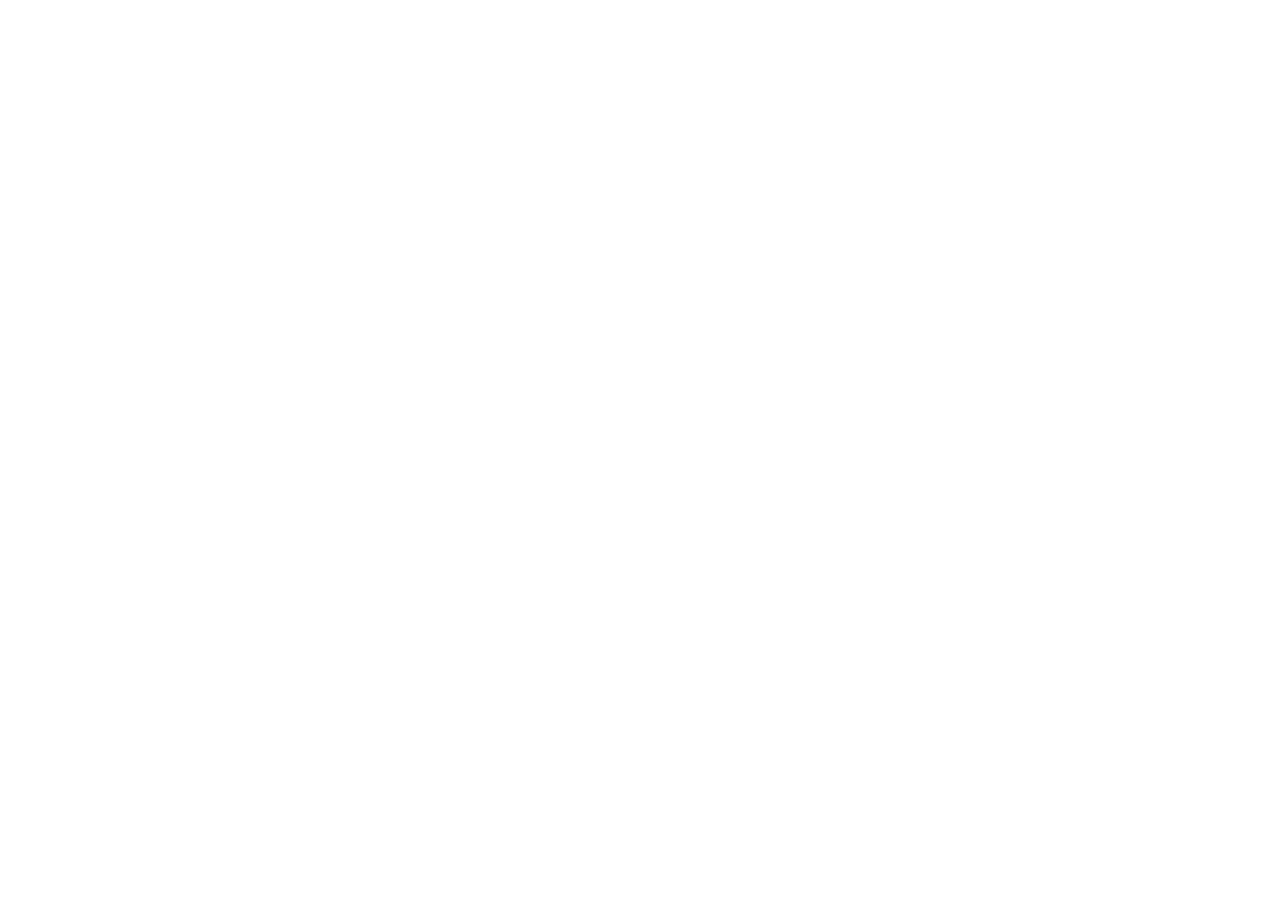
==== bunin.html @ ada85713 "версия 1" ====
<!DOCTYPE html>
<html lang="en">
<head>
    <meta charset="UTF-8">
    <meta name="viewport" content="width=device-width, initial-scale=1.0">
    <title>Document</title>
</head>
<body>
    
</body>
</html>
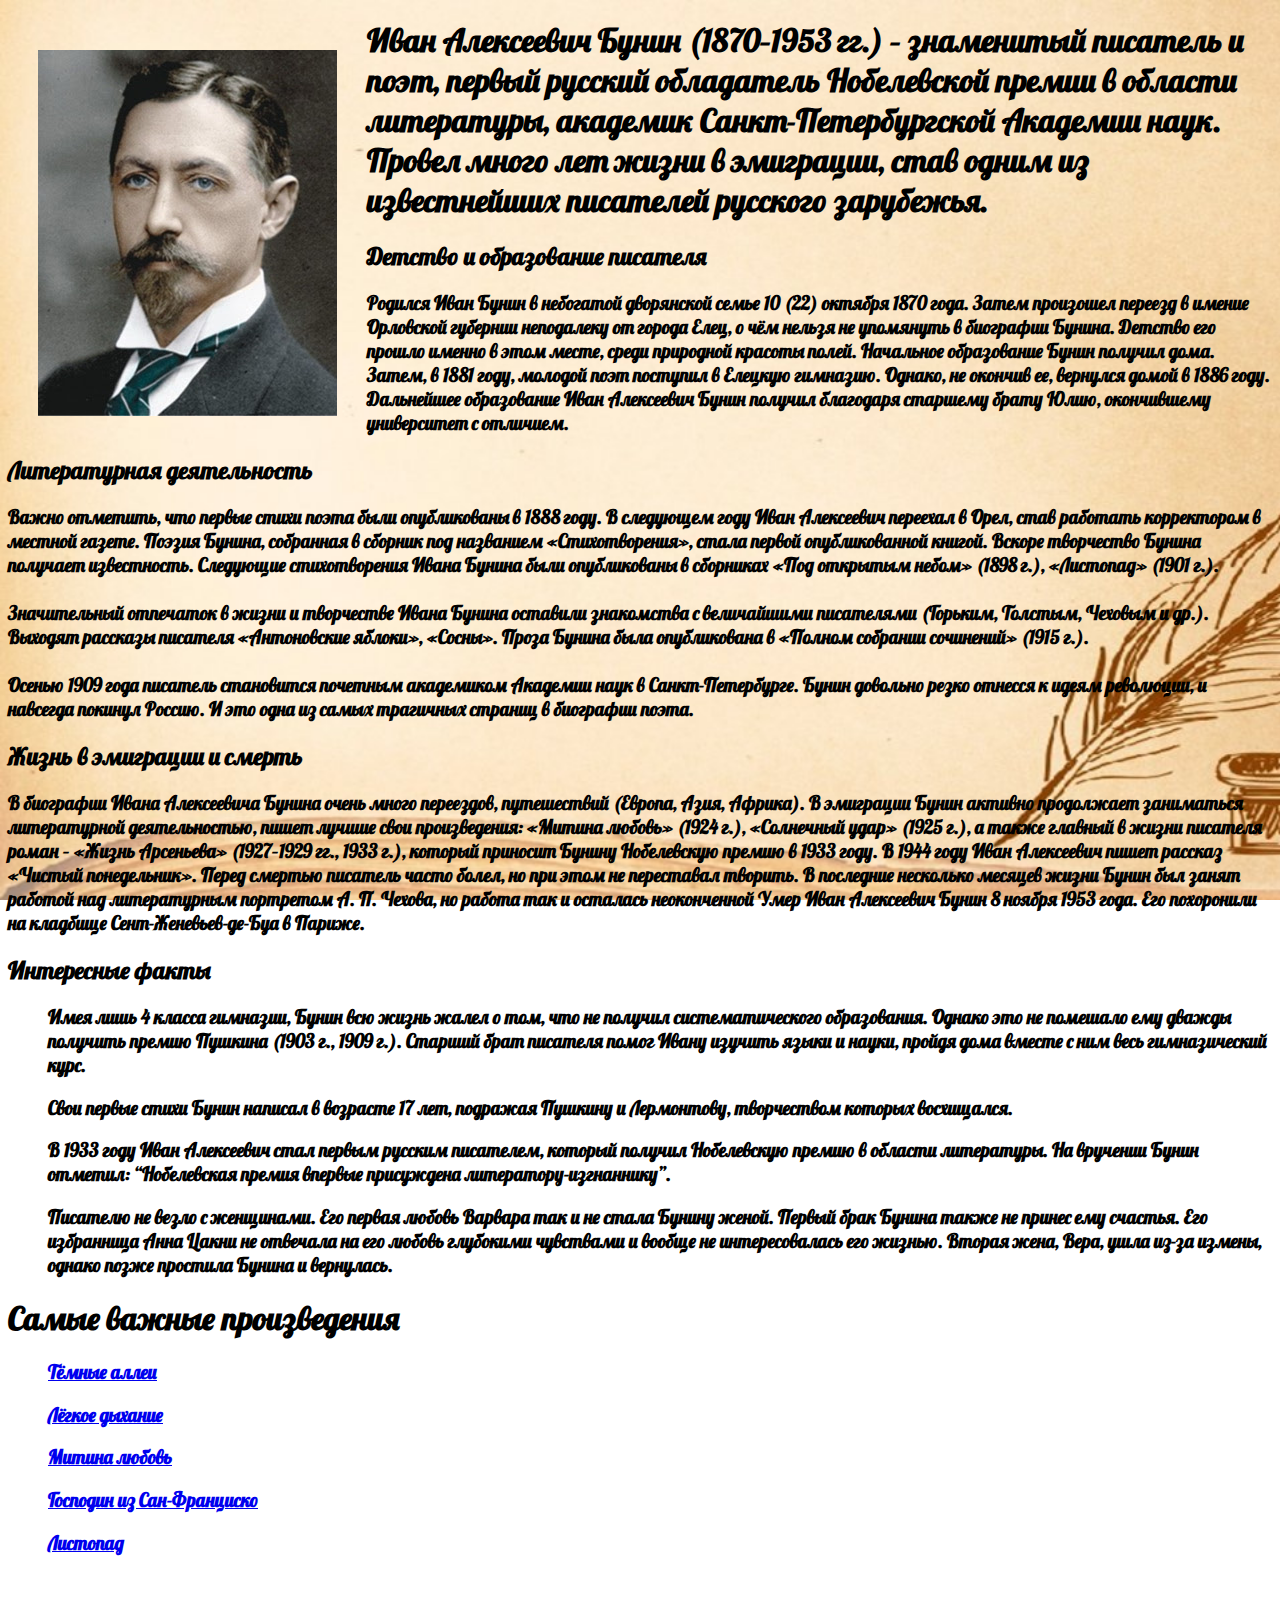
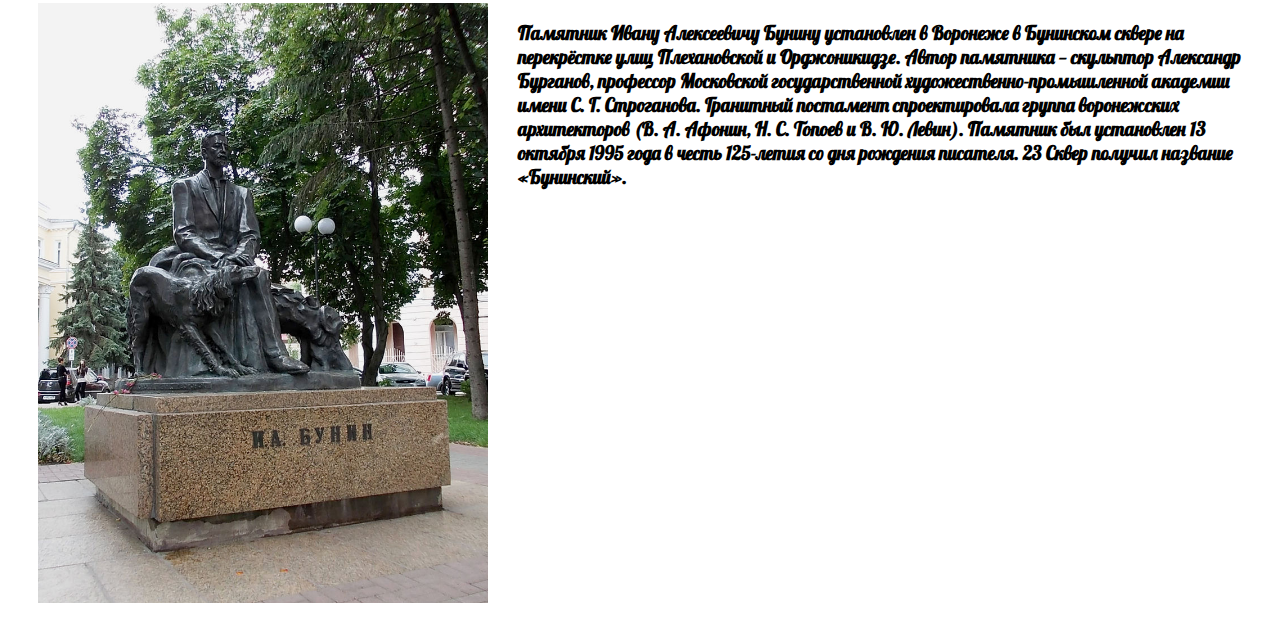
==== commit 9e380942: "2 версия" ====
--- a/bunin.html
+++ b/bunin.html
@@ -3,9 +3,50 @@
 <head>
     <meta charset="UTF-8">
     <meta name="viewport" content="width=device-width, initial-scale=1.0">
-    <title>Document</title>
+    <link rel="stylesheet" href="dop.css">
+    <link rel="preconnect" href="https://fonts.googleapis.com">
+    <link rel="preconnect" href="https://fonts.gstatic.com" crossorigin>
+    <link href="https://fonts.googleapis.com/css2?family=Lobster&display=swap" rel="stylesheet">
+    <title>Бунин</title>
 </head>
 <body>
-    
+    <img src="бунин.jpg" style="float:left; margin:30px">
+    <h1 style="margin-top: 20px;">Иван Алексеевич Бунин (1870–1953 гг.) – знаменитый писатель и поэт, первый русский обладатель Нобелевской премии в области литературы, академик Санкт-Петербургской Академии наук. Провел много лет жизни в эмиграции, став одним из известнейших писателей русского зарубежья.</h1>
+    <h2>Детство и образование писателя </h2>
+    <h3>Родился Иван Бунин в небогатой дворянской семье 10 (22) октября 1870 года. Затем произошел переезд в имение Орловской губернии неподалеку от города Елец, о чём нельзя не упомянуть в биографии Бунина. Детство его прошло именно в этом месте, среди природной красоты полей.
+        Начальное образование Бунин получил дома. Затем, в 1881 году, молодой поэт поступил в Елецкую гимназию. Однако, не окончив ее, вернулся домой в 1886 году. Дальнейшее образование Иван Алексеевич Бунин получил благодаря старшему брату Юлию, окончившему университет с отличием.
+        </h3>
+    <h2>Литературная деятельность</h2>
+    <h3>Важно отметить, что первые стихи поэта были опубликованы в 1888 году. В следующем году Иван Алексеевич переехал в Орел, став работать корректором в местной газете. Поэзия Бунина, собранная в сборник под названием «Стихотворения», стала первой опубликованной книгой. Вскоре творчество Бунина получает известность. Следующие стихотворения Ивана Бунина были опубликованы в сборниках «Под открытым небом» (1898 г.), «Листопад» (1901 г.).
+        <br><br>Значительный отпечаток в жизни и творчестве Ивана Бунина оставили знакомства с величайшими писателями (Горьким, Толстым, Чеховым и др.). Выходят рассказы писателя «Антоновские яблоки», «Сосны». Проза Бунина была опубликована в «Полном собрании сочинений» (1915 г.).
+        <br><br>Осенью 1909 года писатель становится почетным академиком Академии наук в Санкт-Петербурге. Бунин довольно резко отнесся к идеям революции, и навсегда покинул Россию. И это одна из самых трагичных страниц в биографии поэта.
+    </h3>
+    <h2>Жизнь в эмиграции и смерть</h2>
+    <h3>В биографии Ивана Алексеевича Бунина очень много переездов, путешествий (Европа, Азия, Африка). В эмиграции Бунин активно продолжает заниматься литературной деятельностью, пишет лучшие свои произведения: «Митина любовь» (1924 г.), «Солнечный удар» (1925 г.), а также главный в жизни писателя роман – «Жизнь Арсеньева» (1927–1929 гг., 1933 г.), который приносит Бунину Нобелевскую премию в 1933 году. В 1944 году Иван Алексеевич пишет рассказ «Чистый понедельник».
+        Перед смертью писатель часто болел, но при этом не переставал творить. В последние несколько месяцев жизни Бунин был занят работой над литературным портретом А. П. Чехова, но работа так и осталась неоконченной
+        Умер Иван Алексеевич Бунин 8 ноября 1953 года. Его похоронили на кладбище Сент-Женевьев-де-Буа в Париже.
+    </h3>
+    <h2>Интересные факты
+    </h2>
+    <h3>
+        <ul>Имея лишь 4 класса гимназии, Бунин всю жизнь жалел о том, что не получил систематического образования. Однако это не помешало ему дважды получить премию Пушкина (1903 г., 1909 г.). Старший брат писателя помог Ивану изучить языки и науки, пройдя дома вместе с ним весь гимназический курс. </ul>
+        <ul>Свои первые стихи Бунин написал в возрасте 17 лет, подражая Пушкину и Лермонтову, творчеством которых восхищался. </ul>
+        <ul>В 1933 году Иван Алексеевич стал первым русским писателем, который получил Нобелевскую премию в области литературы. На вручении Бунин отметил: “Нобелевская премия впервые присуждена литератору-изгнаннику”.
+        </ul>
+        <ul>Писателю не везло с женщинами. Его первая любовь Варвара так и не стала Бунину женой. Первый брак Бунина также не принес ему счастья. Его избранница Анна Цакни не отвечала на его любовь глубокими чувствами и вообще не интересовалась его жизнью. Вторая жена, Вера, ушла из-за измены, однако позже простила Бунина и вернулась.
+        </ul>
+    </h3>
+    <h1>Самые важные произведения</h1>
+    <h3>
+        <a href="https://ilibrary.ru/text/1021/p.1/index.html" target=_blank><ul>Тёмные аллеи</ul></a>
+        <a href="https://ilibrary.ru/text/1052/p.1/index.html" target=_blank><ul>Лёгкое дыхание</ul></a>
+        <a href="https://ilibrary.ru/text/1017/p.1/index.html" target=_blank><ul>Митина любовь</ul></a>
+        <a href="https://ilibrary.ru/text/1016/p.1/index.html" target=_blank><ul>Господин из Сан-Франциско</ul></a>
+        <a href="https://ilibrary.ru/text/1489/p.1/index.html" target=_blank><ul>Листопад</ul></a>
+    </h3>
+    <img src="памятник бунину.jpg" style="float:left; height:600px; margin:30px">
+    <h3><br><br>Памятник Ивану Алексеевичу Бунину установлен в Воронеже в Бунинском сквере на перекрёстке улиц Плехановской и Орджоникидзе. 
+        Автор памятника — скульптор Александр Бурганов, профессор Московской государственной художественно-промышленной академии имени С. Г. Строганова. Гранитный постамент спроектировала группа воронежских архитекторов (В. А. Афонин, Н. С. Топоев и В. Ю. Левин).  
+        Памятник был установлен 13 октября 1995 года в честь 125-летия со дня рождения писателя. 23 Сквер получил название «Бунинский».</h3>
 </body>
 </html>--- a/dop.css
+++ b/dop.css
@@ -0,0 +1,9 @@
+body{
+    background-image: url("литературный фон.jpg");
+    background-repeat: no-repeat;
+    background-size: cover;
+    background-attachment: fixed;
+    font-family: "Lobster";
+    font-weight: 200;
+    font-style: normal;
+}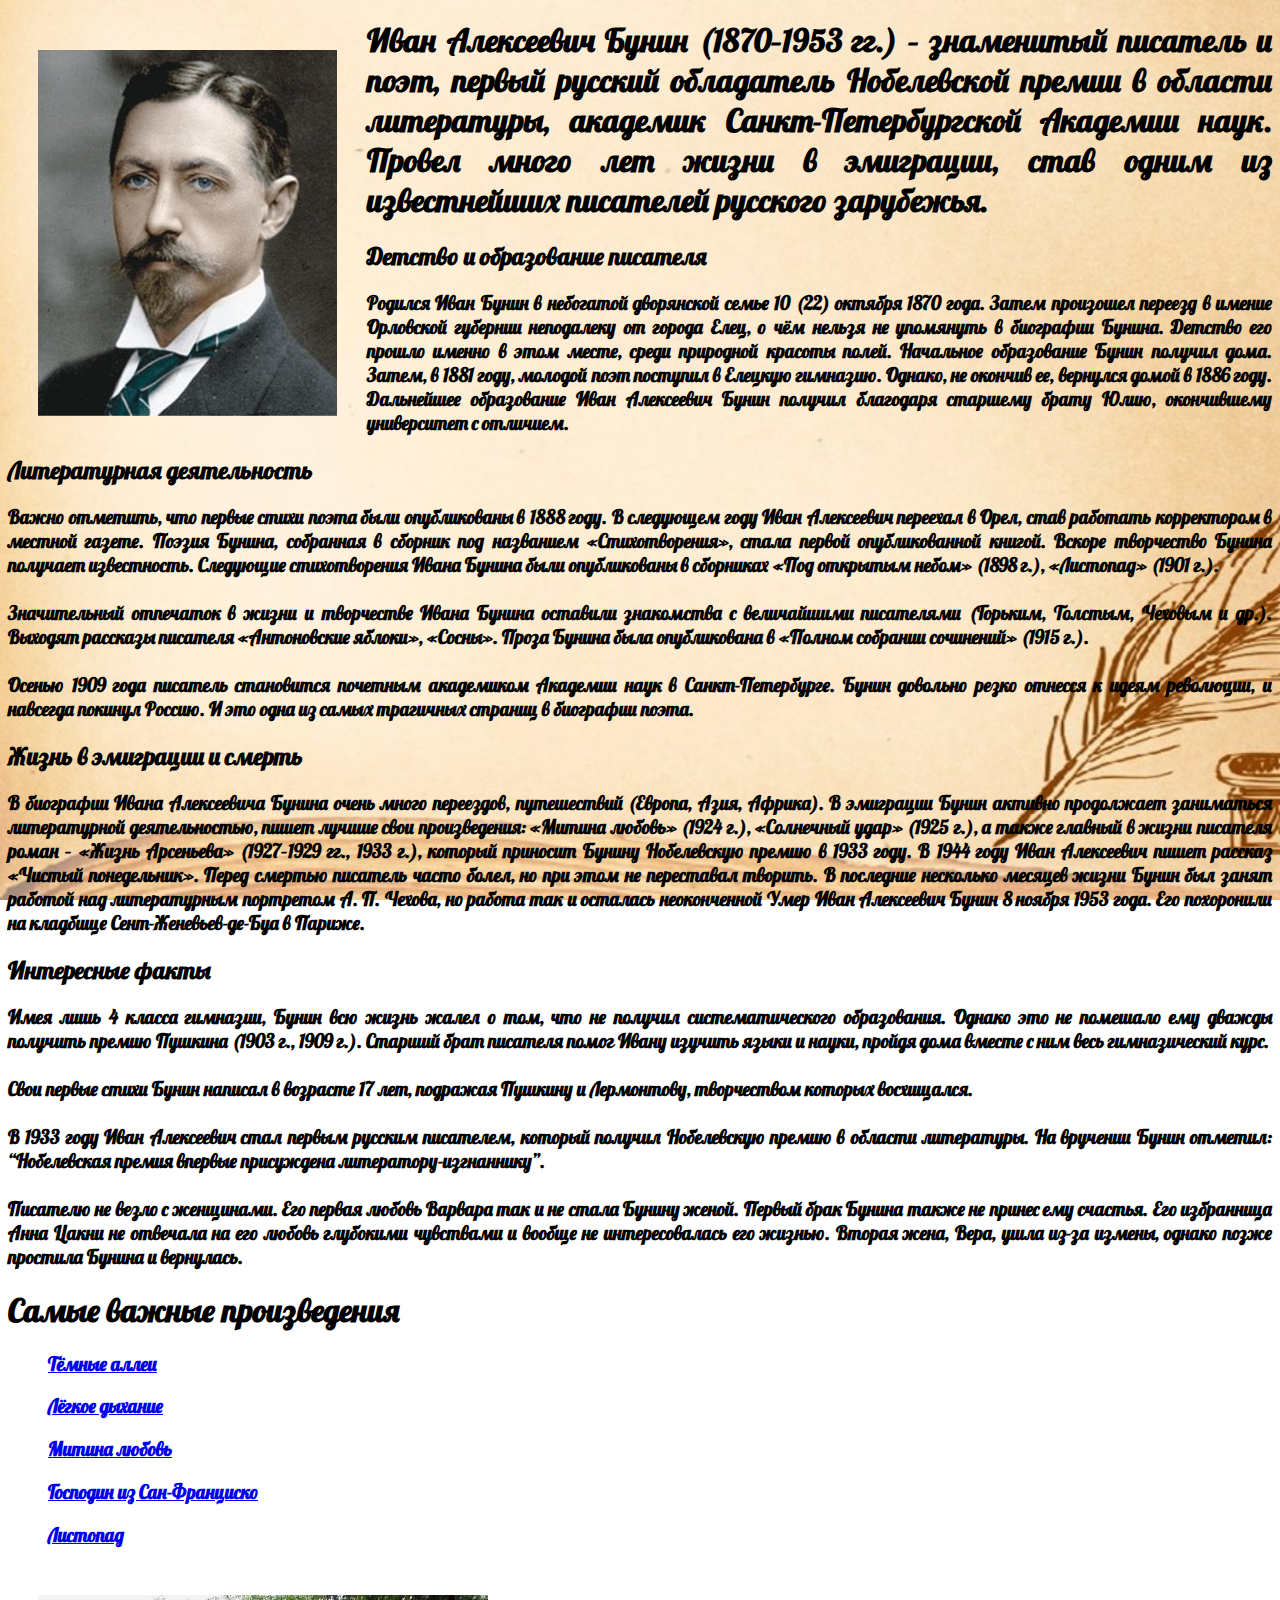
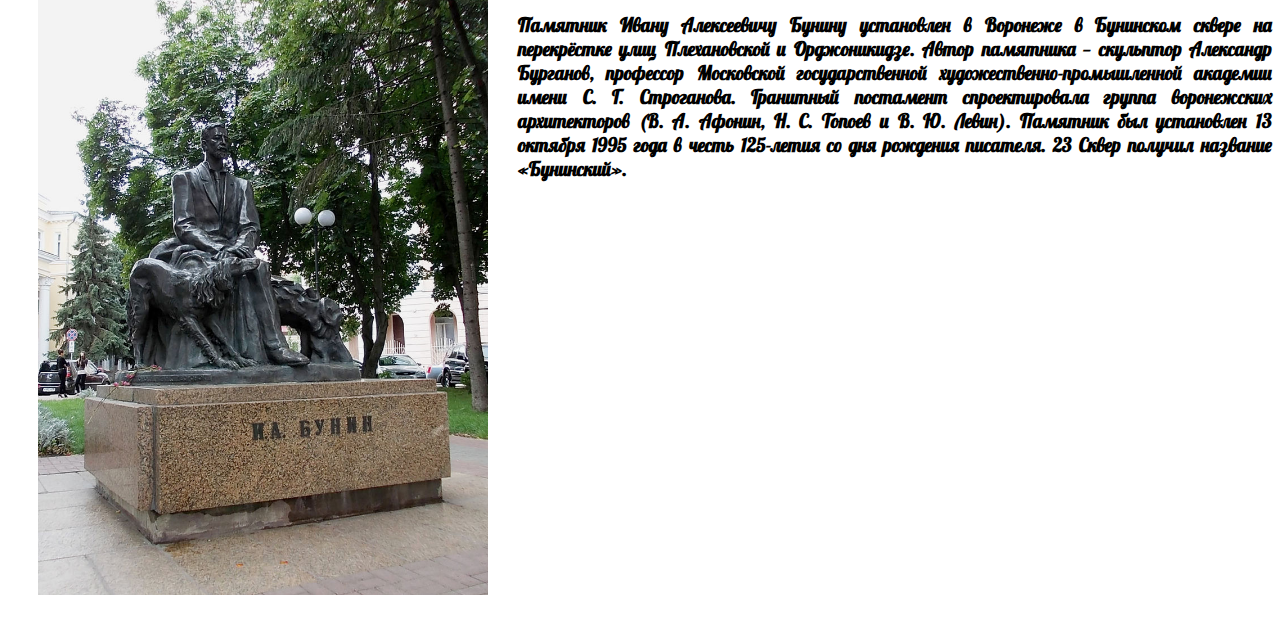
==== commit 56e0535c: "верися 3" ====
--- a/bunin.html
+++ b/bunin.html
@@ -29,12 +29,10 @@
     <h2>Интересные факты
     </h2>
     <h3>
-        <ul>Имея лишь 4 класса гимназии, Бунин всю жизнь жалел о том, что не получил систематического образования. Однако это не помешало ему дважды получить премию Пушкина (1903 г., 1909 г.). Старший брат писателя помог Ивану изучить языки и науки, пройдя дома вместе с ним весь гимназический курс. </ul>
-        <ul>Свои первые стихи Бунин написал в возрасте 17 лет, подражая Пушкину и Лермонтову, творчеством которых восхищался. </ul>
-        <ul>В 1933 году Иван Алексеевич стал первым русским писателем, который получил Нобелевскую премию в области литературы. На вручении Бунин отметил: “Нобелевская премия впервые присуждена литератору-изгнаннику”.
-        </ul>
-        <ul>Писателю не везло с женщинами. Его первая любовь Варвара так и не стала Бунину женой. Первый брак Бунина также не принес ему счастья. Его избранница Анна Цакни не отвечала на его любовь глубокими чувствами и вообще не интересовалась его жизнью. Вторая жена, Вера, ушла из-за измены, однако позже простила Бунина и вернулась.
-        </ul>
+        Имея лишь 4 класса гимназии, Бунин всю жизнь жалел о том, что не получил систематического образования. Однако это не помешало ему дважды получить премию Пушкина (1903 г., 1909 г.). Старший брат писателя помог Ивану изучить языки и науки, пройдя дома вместе с ним весь гимназический курс.
+        <br><br>Свои первые стихи Бунин написал в возрасте 17 лет, подражая Пушкину и Лермонтову, творчеством которых восхищался. </ul>
+        <br><br>В 1933 году Иван Алексеевич стал первым русским писателем, который получил Нобелевскую премию в области литературы. На вручении Бунин отметил: “Нобелевская премия впервые присуждена литератору-изгнаннику”.
+        <br><br>Писателю не везло с женщинами. Его первая любовь Варвара так и не стала Бунину женой. Первый брак Бунина также не принес ему счастья. Его избранница Анна Цакни не отвечала на его любовь глубокими чувствами и вообще не интересовалась его жизнью. Вторая жена, Вера, ушла из-за измены, однако позже простила Бунина и вернулась.
     </h3>
     <h1>Самые важные произведения</h1>
     <h3>
--- a/dop.css
+++ b/dop.css
@@ -6,4 +6,5 @@
     font-family: "Lobster";
     font-weight: 200;
     font-style: normal;
+    text-align: justify;
 }